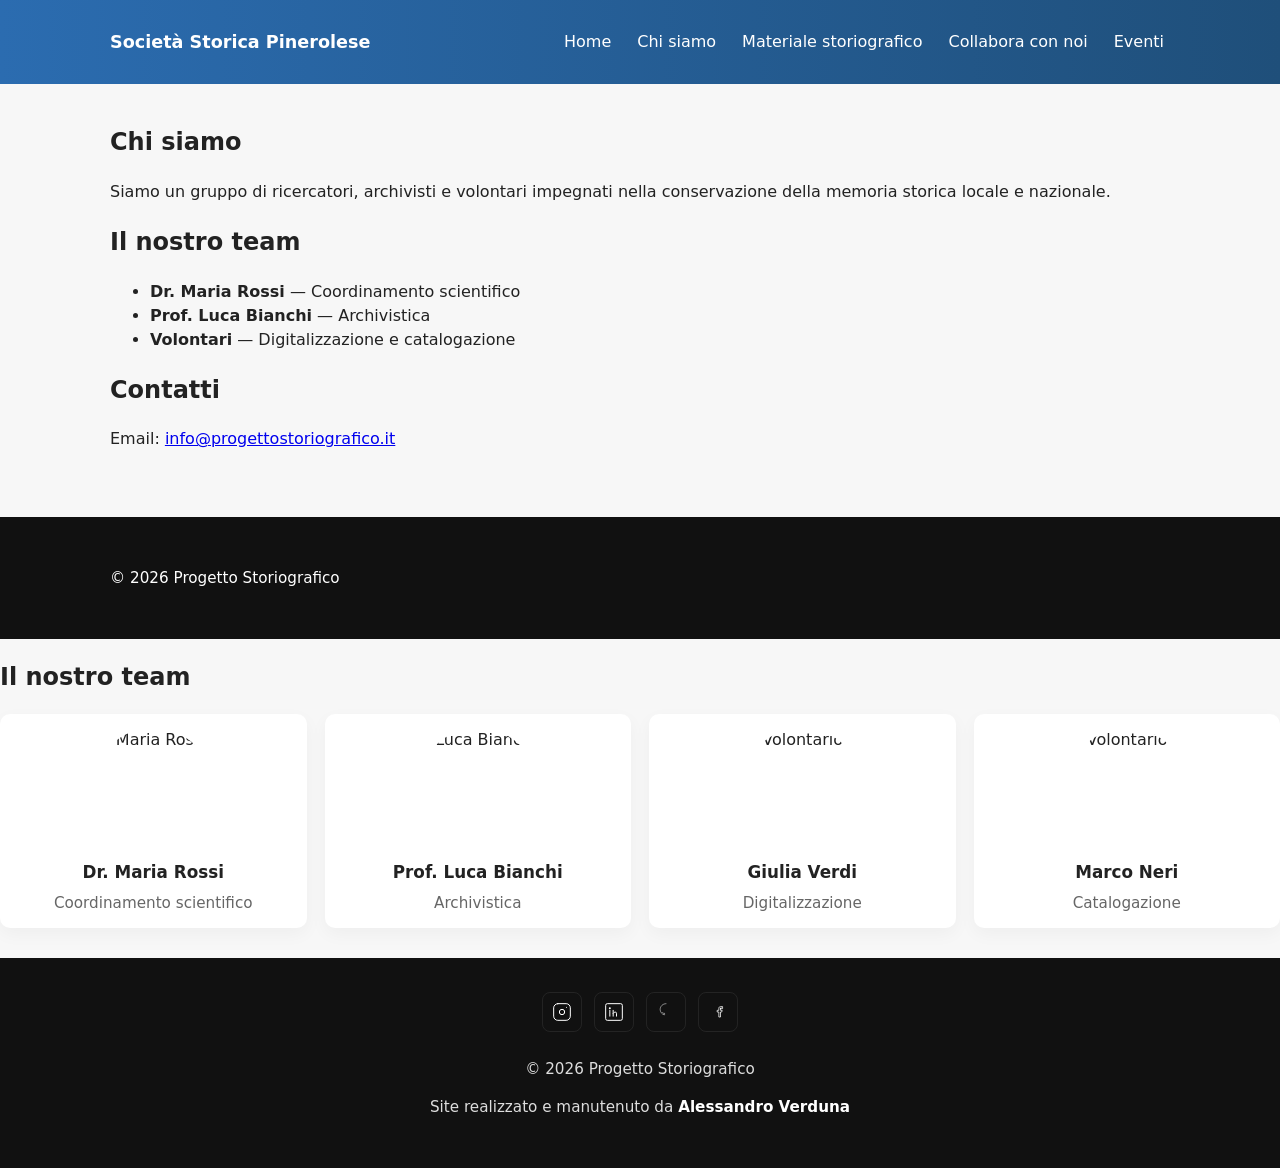
==== file_sito/chi-siamo.html @ bbac9b23 "sito funzionante s3 + cloufront https" ====
<!DOCTYPE html>
<html lang="it">
<head>
  <meta charset="utf-8">
  <meta name="viewport" content="width=device-width,initial-scale=1">
  <title>Chi siamo - Progetto Storiografico</title>
  <link rel="stylesheet" href="style.css">
</head>
<body>
  <header class="site-header">
    <div class="container">
      <a class="brand" href="index.html">Società Storica Pinerolese</a>
      <nav class="main-nav">
        <a href="index.html">Home</a>
        <a href="chi-siamo.html">Chi siamo</a>
        <a href="materiale.html">Materiale storiografico</a>
        <a href="collabora.html">Collabora con noi</a>
        <a href="eventi.html">Eventi</a>
      </nav>
      <button class="nav-toggle" aria-label="Apri menu">☰</button>
    </div>
  </header>

  <main class="container">
    <section>
      <h1>Chi siamo</h1>
      <p>Siamo un gruppo di ricercatori, archivisti e volontari impegnati nella conservazione della memoria storica locale e nazionale.</p>
    </section>

    <section>
      <h2>Il nostro team</h2>
      <ul class="team-list">
        <li><strong>Dr. Maria Rossi</strong> — Coordinamento scientifico</li>
        <li><strong>Prof. Luca Bianchi</strong> — Archivistica</li>
        <li><strong>Volontari</strong> — Digitalizzazione e catalogazione</li>
      </ul>
    </section>

    <section>
      <h2>Contatti</h2>
      <p>Email: <a href="mailto:info@progettostoriografico.it">info@progettostoriografico.it</a></p>
    </section>
  </main>

  <footer class="site-footer">
    <div class="container">
      <p>© 2026 Progetto Storiografico</p>
    </div>
  </footer>

  <script>
    document.querySelector('.nav-toggle').addEventListener('click', () => {
      document.querySelector('.main-nav').classList.toggle('open');
    });
  </script>

  <section>
  <h2>Il nostro team</h2>
  <ul class="team-grid" aria-label="Team">
    <li class="team-card">
      <img src="images/team1.jpg" alt="Maria Rossi">
      <h3>Dr. Maria Rossi</h3>
      <p>Coordinamento scientifico</p>
    </li>
    <li class="team-card">
      <img src="images/team2.jpg" alt="Luca Bianchi">
      <h3>Prof. Luca Bianchi</h3>
      <p>Archivistica</p>
    </li>
    <li class="team-card">
      <img src="images/team3.jpg" alt="Volontario 1">
      <h3>Giulia Verdi</h3>
      <p>Digitalizzazione</p>
    </li>
    <li class="team-card">
      <img src="images/team4.jpg" alt="Volontario 2">
      <h3>Marco Neri</h3>
      <p>Catalogazione</p>
    </li>
  </ul>
</section>

  <footer class="site-footer">
  <div class="container footer-inner">
    <div class="social-and-credit">
      <div class="social-links" aria-label="Link ai social">
        <a href="https://www.instagram.com/tuo-profilo" target="_blank" rel="noopener noreferrer" aria-label="Instagram">
          <!-- Instagram SVG -->
          <svg width="20" height="20" viewBox="0 0 24 24" fill="none" aria-hidden="true"><path d="M7 2h10a5 5 0 0 1 5 5v10a5 5 0 0 1-5 5H7a5 5 0 0 1-5-5V7a5 5 0 0 1 5-5z" stroke="currentColor" stroke-width="1.2" stroke-linecap="round" stroke-linejoin="round"/><circle cx="12" cy="12" r="3.2" stroke="currentColor" stroke-width="1.2"/><path d="M17.5 6.5h.01" stroke="currentColor" stroke-width="1.2" stroke-linecap="round"/></svg>
        </a>
        <a href="https://www.linkedin.com/in/tuo-profilo" target="_blank" rel="noopener noreferrer" aria-label="LinkedIn">
          <!-- LinkedIn SVG -->
          <svg width="20" height="20" viewBox="0 0 24 24" fill="none" aria-hidden="true"><rect x="2" y="2" width="20" height="20" rx="2" stroke="currentColor" stroke-width="1.2"/><path d="M7 10v7" stroke="currentColor" stroke-width="1.2" stroke-linecap="round"/><circle cx="7" cy="7.5" r="1.2" fill="currentColor"/><path d="M11 10v7" stroke="currentColor" stroke-width="1.2" stroke-linecap="round"/><path d="M11 13.5c1.2-1.8 4-1.9 4 0V17" stroke="currentColor" stroke-width="1.2" stroke-linecap="round"/></svg>
        </a>
        <a href="https://github.com/tuo-profilo" target="_blank" rel="noopener noreferrer" aria-label="GitHub">
          <!-- GitHub SVG -->
          <svg width="20" height="20" viewBox="0 0 24 24" fill="none" aria-hidden="true"><path d="M12 2C8.1 2 5 5.1 5 9c0 3 2 5.5 4.8 6.4.4.1.5-.2.5-.4v-1.4c-2 .4-2.5-.9-2.5-.9-.3-.8-.8-1- .8-1-.7-.5.1-.5.1-.5.8.1 1.2.8 1.2.8.7 1.2 1.8.9 2.2.7.1-.5.3-.9.6-1.1-1.6-.2-3.3-.8-3.3-3.6 0-.8.3-1.4.8-1.9-.1-.2-.4-1 .1-2 0 0 .7-.2 2.2.8.6-.2 1.3-.3 2-.3s1.4.1 2 .3c1.5-1 2.2-.8 2.2-.8.5 1 .2 1.8.1 2 .5.5.8 1.1.8 1.9 0 2.8-1.7 3.4-3.3 3.6.3.3.6.8.6 1.6v2.4c0 .2.1.5.6.4C17 14.5 19 12 19 9c0-3.9-3.1-7-7-7z" stroke="currentColor" stroke-width="0.6" stroke-linecap="round" stroke-linejoin="round"/></svg>
        </a>
        <a href="https://www.facebook.com/tuo-profilo" target="_blank" rel="noopener noreferrer" aria-label="Facebook">
          <!-- Facebook SVG -->
          <svg width="20" height="20" viewBox="0 0 24 24" fill="none" aria-hidden="true"><path d="M15 8h2.5V5.5H15c-1.1 0-2 .9-2 2V10H11v2h2v6h2v-6h1.5l.5-2H15V7.5c0-.3.2-.5.5-.5z" stroke="currentColor" stroke-width="0.9" stroke-linecap="round" stroke-linejoin="round"/></svg>
        </a>
      </div>

      <div class="site-credit">
        <p>© 2026 Progetto Storiografico</p>
        <p>Site realizzato e manutenuto da <strong>Alessandro Verduna</strong></p>
      </div>
    </div>
  </div>
</footer>

</body>
</html>
---- file_sito/style.css ----
:root{
  --bg:#f7f7f7;
  --card:#ffffff;
  --accent:#2b6cb0;
  --muted:#666;
  --dark:#222;
  --max-width:1100px;
  --radius:8px;
  --gap:18px;
  font-family: Inter, system-ui, -apple-system, "Segoe UI", Roboto, "Helvetica Neue", Arial;
}

*{box-sizing:border-box}
body{
  margin:0;
  background:var(--bg);
  color:var(--dark);
  line-height:1.5;
  -webkit-font-smoothing:antialiased;
}

.container{
  max-width:var(--max-width);
  margin:0 auto;
  padding:20px;
}

/* Header */
.site-header{
  background:linear-gradient(90deg,var(--accent),#1f4f7a);
  color:#fff;
}
.site-header .container{
  display:flex;
  align-items:center;
  gap:12px;
}
.brand{
  font-weight:700;
  color:#fff;
  text-decoration:none;
  font-size:1.1rem;
}
.main-nav{
  margin-left:auto;
  display:flex;
  gap:14px;
}
.main-nav a{
  color:#fff;
  text-decoration:none;
  padding:10px 6px;
  border-radius:6px;
}
.main-nav a:hover{background:rgba(255,255,255,0.06)}
.nav-toggle{
  display:none;
  background:transparent;
  border:0;
  color:#fff;
  font-size:1.2rem;
  cursor:pointer;
}

/* Hero */
.hero{
  background:var(--card);
  margin-top:20px;
  padding:28px;
  border-radius:var(--radius);
  box-shadow:0 6px 18px rgba(20,20,20,0.04);
}
.hero h1{margin:0 0 8px 0}
.cta{
  display:inline-block;
  background:var(--accent);
  color:#fff;
  padding:10px 14px;
  border-radius:6px;
  text-decoration:none;
}

/* Sections */
.intro, .highlights, .events-list{
  margin-top:var(--gap);
}
.highlights{
  display:grid;
  grid-template-columns:repeat(auto-fit,minmax(220px,1fr));
  gap:14px;
}
.highlights article{
  background:var(--card);
  padding:16px;
  border-radius:8px;
  box-shadow:0 4px 12px rgba(20,20,20,0.03);
}

/* Sub navigation for materiale */
.sub-nav{
  display:flex;
  gap:10px;
  flex-wrap:wrap;
  margin:12px 0 18px 0;
}
.sub-nav a{
  background:#fff;
  padding:8px 10px;
  border-radius:6px;
  text-decoration:none;
  color:var(--accent);
  border:1px solid #e6e6e6;
}

/* Forms */
.contact-form{
  display:grid;
  gap:10px;
  max-width:640px;
}
.contact-form input,
.contact-form textarea{
  padding:10px;
  border:1px solid #ddd;
  border-radius:6px;
  background:#fff;
}
.btn{
  background:var(--accent);
  color:#fff;
  padding:10px 14px;
  border-radius:6px;
  border:0;
  cursor:pointer;
}

/* Footer */
.site-footer{
  margin-top:30px;
  background:#111;
  color:#fff;
  padding:14px 0;
  font-size:0.95rem;
}
.site-footer a{color:#ddd; text-decoration:none}

/* Responsive */
@media (max-width:800px){
  .main-nav{display:none; position:absolute; right:20px; top:64px; background:var(--card); padding:12px; border-radius:8px; box-shadow:0 8px 24px rgba(0,0,0,0.12)}
  .main-nav.open{display:flex; flex-direction:column; width:200px}
  .nav-toggle{display:inline-block; margin-left:12px}
  .site-header .container{position:relative}
}

/* Footer social + credit */
.footer-inner{display:flex;flex-direction:column;gap:12px;align-items:center}
.social-and-credit{display:flex;flex-direction:column;gap:10px;align-items:center}
.social-links{display:flex;gap:12px}
.social-links a{display:inline-flex;align-items:center;justify-content:center;width:40px;height:40px;border-radius:8px;background:transparent;color:#fff;border:1px solid rgba(255,255,255,0.08);text-decoration:none}
.social-links a:hover{background:rgba(255,255,255,0.06);transform:translateY(-2px);transition:all .15s ease}
.site-credit{color:#ddd;text-align:center;font-size:0.95rem}
.site-credit strong{color:#fff}

/* Team grid for Chi siamo */
.team-grid{display:grid;grid-template-columns:repeat(auto-fit,minmax(200px,1fr));gap:18px;list-style:none;padding:0;margin:0}
.team-card{background:var(--card);padding:14px;border-radius:10px;display:flex;flex-direction:column;align-items:center;text-align:center;box-shadow:0 6px 18px rgba(20,20,20,0.04)}
.team-card img{width:120px;height:120px;border-radius:50%;object-fit:cover;margin-bottom:12px}
.team-card h3{margin:0;font-size:1.05rem}
.team-card p{margin:6px 0 0 0;color:var(--muted);font-size:0.95rem}
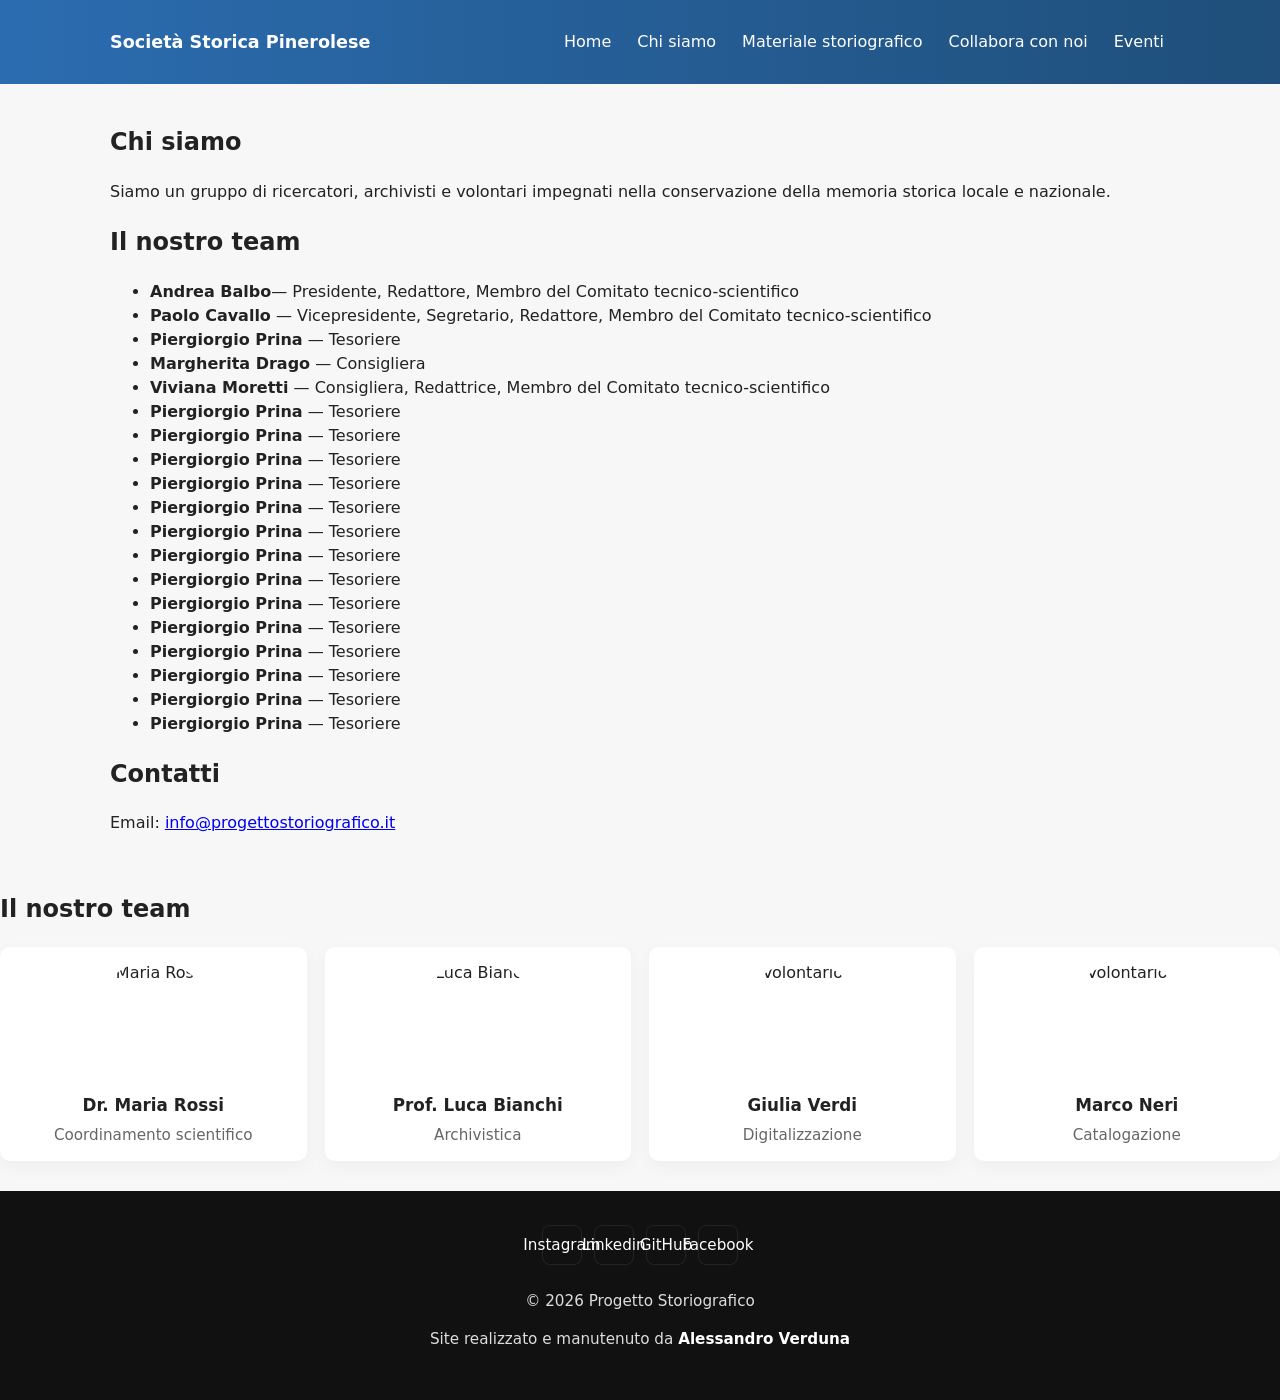
==== commit bffff769: "modifiche html sito" ====
--- a/file_sito/chi-siamo.html
+++ b/file_sito/chi-siamo.html
@@ -30,9 +30,25 @@
     <section>
       <h2>Il nostro team</h2>
       <ul class="team-list">
-        <li><strong>Dr. Maria Rossi</strong> — Coordinamento scientifico</li>
-        <li><strong>Prof. Luca Bianchi</strong> — Archivistica</li>
-        <li><strong>Volontari</strong> — Digitalizzazione e catalogazione</li>
+        <li><strong>Andrea Balbo</strong>— Presidente, Redattore, Membro del Comitato tecnico-scientifico</li>
+        <li><strong>Paolo Cavallo</strong> — Vicepresidente, Segretario, Redattore, Membro del Comitato tecnico-scientifico</li>
+        <li><strong>Piergiorgio Prina</strong> — Tesoriere</li>
+        <li><strong>Margherita Drago</strong> — Consigliera</li>
+        <li><strong>Viviana Moretti</strong> — Consigliera, Redattrice, Membro del Comitato tecnico-scientifico</li>
+        <li><strong>Piergiorgio Prina</strong> — Tesoriere</li>
+        <li><strong>Piergiorgio Prina</strong> — Tesoriere</li>
+        <li><strong>Piergiorgio Prina</strong> — Tesoriere</li>
+        <li><strong>Piergiorgio Prina</strong> — Tesoriere</li>
+        <li><strong>Piergiorgio Prina</strong> — Tesoriere</li>
+        <li><strong>Piergiorgio Prina</strong> — Tesoriere</li>
+        <li><strong>Piergiorgio Prina</strong> — Tesoriere</li>
+        <li><strong>Piergiorgio Prina</strong> — Tesoriere</li>
+        <li><strong>Piergiorgio Prina</strong> — Tesoriere</li>
+        <li><strong>Piergiorgio Prina</strong> — Tesoriere</li>
+        <li><strong>Piergiorgio Prina</strong> — Tesoriere</li>
+        <li><strong>Piergiorgio Prina</strong> — Tesoriere</li>
+        <li><strong>Piergiorgio Prina</strong> — Tesoriere</li>
+        <li><strong>Piergiorgio Prina</strong> — Tesoriere</li>
       </ul>
     </section>
 
@@ -41,12 +57,6 @@
       <p>Email: <a href="mailto:info@progettostoriografico.it">info@progettostoriografico.it</a></p>
     </section>
   </main>
-
-  <footer class="site-footer">
-    <div class="container">
-      <p>© 2026 Progetto Storiografico</p>
-    </div>
-  </footer>
 
   <script>
     document.querySelector('.nav-toggle').addEventListener('click', () => {
@@ -84,21 +94,17 @@
   <div class="container footer-inner">
     <div class="social-and-credit">
       <div class="social-links" aria-label="Link ai social">
-        <a href="https://www.instagram.com/tuo-profilo" target="_blank" rel="noopener noreferrer" aria-label="Instagram">
-          <!-- Instagram SVG -->
-          <svg width="20" height="20" viewBox="0 0 24 24" fill="none" aria-hidden="true"><path d="M7 2h10a5 5 0 0 1 5 5v10a5 5 0 0 1-5 5H7a5 5 0 0 1-5-5V7a5 5 0 0 1 5-5z" stroke="currentColor" stroke-width="1.2" stroke-linecap="round" stroke-linejoin="round"/><circle cx="12" cy="12" r="3.2" stroke="currentColor" stroke-width="1.2"/><path d="M17.5 6.5h.01" stroke="currentColor" stroke-width="1.2" stroke-linecap="round"/></svg>
+        <a href="https://www.instagram.com/societastoricapinerolese/">
+          Instagram
         </a>
-        <a href="https://www.linkedin.com/in/tuo-profilo" target="_blank" rel="noopener noreferrer" aria-label="LinkedIn">
-          <!-- LinkedIn SVG -->
-          <svg width="20" height="20" viewBox="0 0 24 24" fill="none" aria-hidden="true"><rect x="2" y="2" width="20" height="20" rx="2" stroke="currentColor" stroke-width="1.2"/><path d="M7 10v7" stroke="currentColor" stroke-width="1.2" stroke-linecap="round"/><circle cx="7" cy="7.5" r="1.2" fill="currentColor"/><path d="M11 10v7" stroke="currentColor" stroke-width="1.2" stroke-linecap="round"/><path d="M11 13.5c1.2-1.8 4-1.9 4 0V17" stroke="currentColor" stroke-width="1.2" stroke-linecap="round"/></svg>
+        <a href="https://www.linkedin.com/in/tuo-profilo">
+          Linkedin
         </a>
-        <a href="https://github.com/tuo-profilo" target="_blank" rel="noopener noreferrer" aria-label="GitHub">
-          <!-- GitHub SVG -->
-          <svg width="20" height="20" viewBox="0 0 24 24" fill="none" aria-hidden="true"><path d="M12 2C8.1 2 5 5.1 5 9c0 3 2 5.5 4.8 6.4.4.1.5-.2.5-.4v-1.4c-2 .4-2.5-.9-2.5-.9-.3-.8-.8-1- .8-1-.7-.5.1-.5.1-.5.8.1 1.2.8 1.2.8.7 1.2 1.8.9 2.2.7.1-.5.3-.9.6-1.1-1.6-.2-3.3-.8-3.3-3.6 0-.8.3-1.4.8-1.9-.1-.2-.4-1 .1-2 0 0 .7-.2 2.2.8.6-.2 1.3-.3 2-.3s1.4.1 2 .3c1.5-1 2.2-.8 2.2-.8.5 1 .2 1.8.1 2 .5.5.8 1.1.8 1.9 0 2.8-1.7 3.4-3.3 3.6.3.3.6.8.6 1.6v2.4c0 .2.1.5.6.4C17 14.5 19 12 19 9c0-3.9-3.1-7-7-7z" stroke="currentColor" stroke-width="0.6" stroke-linecap="round" stroke-linejoin="round"/></svg>
+        <a href="https://github.com/societa-storica-pinerolese/societastoricapinerolese-documents">
+        GitHub  
         </a>
-        <a href="https://www.facebook.com/tuo-profilo" target="_blank" rel="noopener noreferrer" aria-label="Facebook">
-          <!-- Facebook SVG -->
-          <svg width="20" height="20" viewBox="0 0 24 24" fill="none" aria-hidden="true"><path d="M15 8h2.5V5.5H15c-1.1 0-2 .9-2 2V10H11v2h2v6h2v-6h1.5l.5-2H15V7.5c0-.3.2-.5.5-.5z" stroke="currentColor" stroke-width="0.9" stroke-linecap="round" stroke-linejoin="round"/></svg>
+        <a href="https://www.facebook.com/p/Societa-storica-Pinerolese-100080433380857/">
+        Facebook  
         </a>
       </div>
 
--- a/file_sito/style.css
+++ b/file_sito/style.css
@@ -146,10 +146,39 @@
 
 /* Responsive */
 @media (max-width:800px){
-  .main-nav{display:none; position:absolute; right:20px; top:64px; background:var(--card); padding:12px; border-radius:8px; box-shadow:0 8px 24px rgba(0,0,0,0.12)}
-  .main-nav.open{display:flex; flex-direction:column; width:200px}
-  .nav-toggle{display:inline-block; margin-left:12px}
-  .site-header .container{position:relative}
+
+  /* Menu mobile nascosto */
+  .main-nav{
+    display:none;
+    position:absolute;
+    right:20px;
+    top:64px;
+    background:var(--card);
+    padding:12px;
+    border-radius:8px;
+    box-shadow:0 8px 24px rgba(0,0,0,0.12);
+    flex-direction:column;
+    width:200px;
+  }
+
+  /* Menu mobile aperto */
+  .main-nav.open{
+    display:flex;
+  }
+
+  /* Link leggibili su sfondo bianco */
+  .main-nav a{
+    color:var(--dark);
+  }
+
+  .nav-toggle{
+    display:inline-block;
+    margin-left:12px;
+  }
+
+  .site-header .container{
+    position:relative;
+  }
 }
 
 /* Footer social + credit */
@@ -161,7 +190,7 @@
 .site-credit{color:#ddd;text-align:center;font-size:0.95rem}
 .site-credit strong{color:#fff}
 
-/* Team grid for Chi siamo */
+/* Team grid */
 .team-grid{display:grid;grid-template-columns:repeat(auto-fit,minmax(200px,1fr));gap:18px;list-style:none;padding:0;margin:0}
 .team-card{background:var(--card);padding:14px;border-radius:10px;display:flex;flex-direction:column;align-items:center;text-align:center;box-shadow:0 6px 18px rgba(20,20,20,0.04)}
 .team-card img{width:120px;height:120px;border-radius:50%;object-fit:cover;margin-bottom:12px}
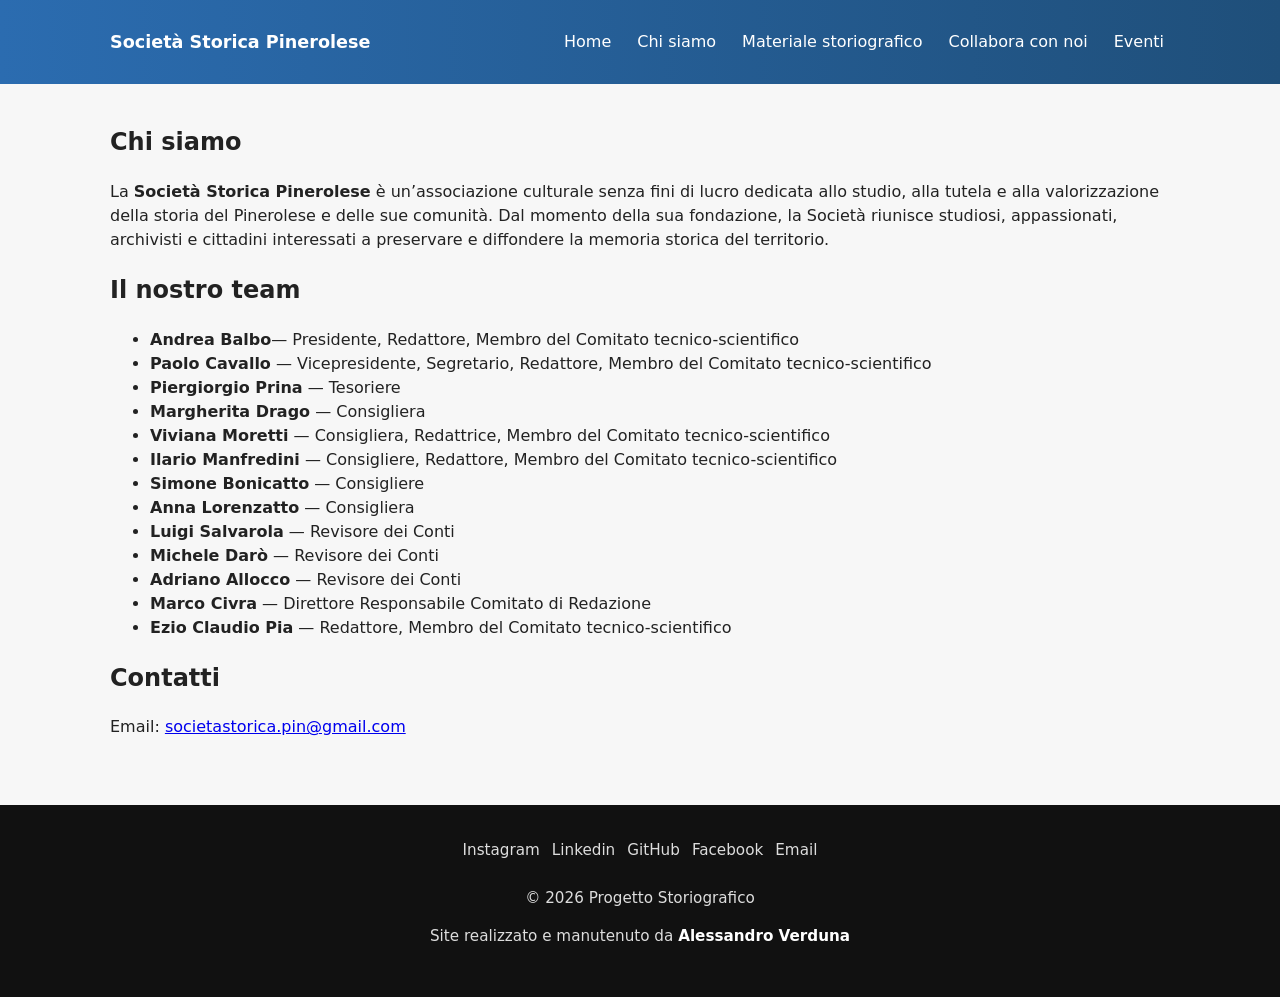
==== commit 5de540c5: "aggiornamento html" ====
--- a/file_sito/chi-siamo.html
+++ b/file_sito/chi-siamo.html
@@ -3,7 +3,7 @@
 <head>
   <meta charset="utf-8">
   <meta name="viewport" content="width=device-width,initial-scale=1">
-  <title>Chi siamo - Progetto Storiografico</title>
+  <title>Chi siamo - Società Storica Pinerolese</title>
   <link rel="stylesheet" href="style.css">
 </head>
 <body>
@@ -24,7 +24,9 @@
   <main class="container">
     <section>
       <h1>Chi siamo</h1>
-      <p>Siamo un gruppo di ricercatori, archivisti e volontari impegnati nella conservazione della memoria storica locale e nazionale.</p>
+      <p>La <strong>Società Storica Pinerolese</strong> è un’associazione culturale senza fini di lucro dedicata allo studio, alla tutela e alla valorizzazione della storia del Pinerolese e delle sue comunità. 
+        Dal momento della sua fondazione, la Società riunisce studiosi, appassionati, archivisti e cittadini interessati a preservare e diffondere la memoria storica del territorio.
+      </p>
     </section>
 
     <section>
@@ -35,26 +37,20 @@
         <li><strong>Piergiorgio Prina</strong> — Tesoriere</li>
         <li><strong>Margherita Drago</strong> — Consigliera</li>
         <li><strong>Viviana Moretti</strong> — Consigliera, Redattrice, Membro del Comitato tecnico-scientifico</li>
-        <li><strong>Piergiorgio Prina</strong> — Tesoriere</li>
-        <li><strong>Piergiorgio Prina</strong> — Tesoriere</li>
-        <li><strong>Piergiorgio Prina</strong> — Tesoriere</li>
-        <li><strong>Piergiorgio Prina</strong> — Tesoriere</li>
-        <li><strong>Piergiorgio Prina</strong> — Tesoriere</li>
-        <li><strong>Piergiorgio Prina</strong> — Tesoriere</li>
-        <li><strong>Piergiorgio Prina</strong> — Tesoriere</li>
-        <li><strong>Piergiorgio Prina</strong> — Tesoriere</li>
-        <li><strong>Piergiorgio Prina</strong> — Tesoriere</li>
-        <li><strong>Piergiorgio Prina</strong> — Tesoriere</li>
-        <li><strong>Piergiorgio Prina</strong> — Tesoriere</li>
-        <li><strong>Piergiorgio Prina</strong> — Tesoriere</li>
-        <li><strong>Piergiorgio Prina</strong> — Tesoriere</li>
-        <li><strong>Piergiorgio Prina</strong> — Tesoriere</li>
+        <li><strong>Ilario Manfredini</strong> — Consigliere, Redattore, Membro del Comitato tecnico-scientifico</li>
+        <li><strong>Simone Bonicatto</strong> — Consigliere</li>
+        <li><strong>Anna Lorenzatto</strong> — Consigliera</li>
+        <li><strong>Luigi Salvarola</strong> — Revisore dei Conti</li>
+        <li><strong>Michele Darò</strong> — Revisore dei Conti</li>
+        <li><strong>Adriano Allocco</strong> — Revisore dei Conti</li>
+        <li><strong>Marco Civra</strong> — Direttore Responsabile Comitato di Redazione</li>
+        <li><strong>Ezio Claudio Pia</strong> — Redattore, Membro del Comitato tecnico-scientifico</li>
       </ul>
     </section>
 
     <section>
       <h2>Contatti</h2>
-      <p>Email: <a href="mailto:info@progettostoriografico.it">info@progettostoriografico.it</a></p>
+      <p>Email: <a href="mailto:societastorica.pin@gmail.com">societastorica.pin@gmail.com</a></p>
     </section>
   </main>
 
@@ -63,32 +59,6 @@
       document.querySelector('.main-nav').classList.toggle('open');
     });
   </script>
-
-  <section>
-  <h2>Il nostro team</h2>
-  <ul class="team-grid" aria-label="Team">
-    <li class="team-card">
-      <img src="images/team1.jpg" alt="Maria Rossi">
-      <h3>Dr. Maria Rossi</h3>
-      <p>Coordinamento scientifico</p>
-    </li>
-    <li class="team-card">
-      <img src="images/team2.jpg" alt="Luca Bianchi">
-      <h3>Prof. Luca Bianchi</h3>
-      <p>Archivistica</p>
-    </li>
-    <li class="team-card">
-      <img src="images/team3.jpg" alt="Volontario 1">
-      <h3>Giulia Verdi</h3>
-      <p>Digitalizzazione</p>
-    </li>
-    <li class="team-card">
-      <img src="images/team4.jpg" alt="Volontario 2">
-      <h3>Marco Neri</h3>
-      <p>Catalogazione</p>
-    </li>
-  </ul>
-</section>
 
   <footer class="site-footer">
   <div class="container footer-inner">
@@ -106,6 +76,9 @@
         <a href="https://www.facebook.com/p/Societa-storica-Pinerolese-100080433380857/">
         Facebook  
         </a>
+        <a href="mailto:societastorica.pin@gmail.com">
+          Email
+        </a>
       </div>
 
       <div class="site-credit">
--- a/file_sito/style.css
+++ b/file_sito/style.css
@@ -184,9 +184,10 @@
 /* Footer social + credit */
 .footer-inner{display:flex;flex-direction:column;gap:12px;align-items:center}
 .social-and-credit{display:flex;flex-direction:column;gap:10px;align-items:center}
-.social-links{display:flex;gap:12px}
-.social-links a{display:inline-flex;align-items:center;justify-content:center;width:40px;height:40px;border-radius:8px;background:transparent;color:#fff;border:1px solid rgba(255,255,255,0.08);text-decoration:none}
-.social-links a:hover{background:rgba(255,255,255,0.06);transform:translateY(-2px);transition:all .15s ease}
+.social-links {
+  display:flex;
+  gap:12px;
+}
 .site-credit{color:#ddd;text-align:center;font-size:0.95rem}
 .site-credit strong{color:#fff}
 
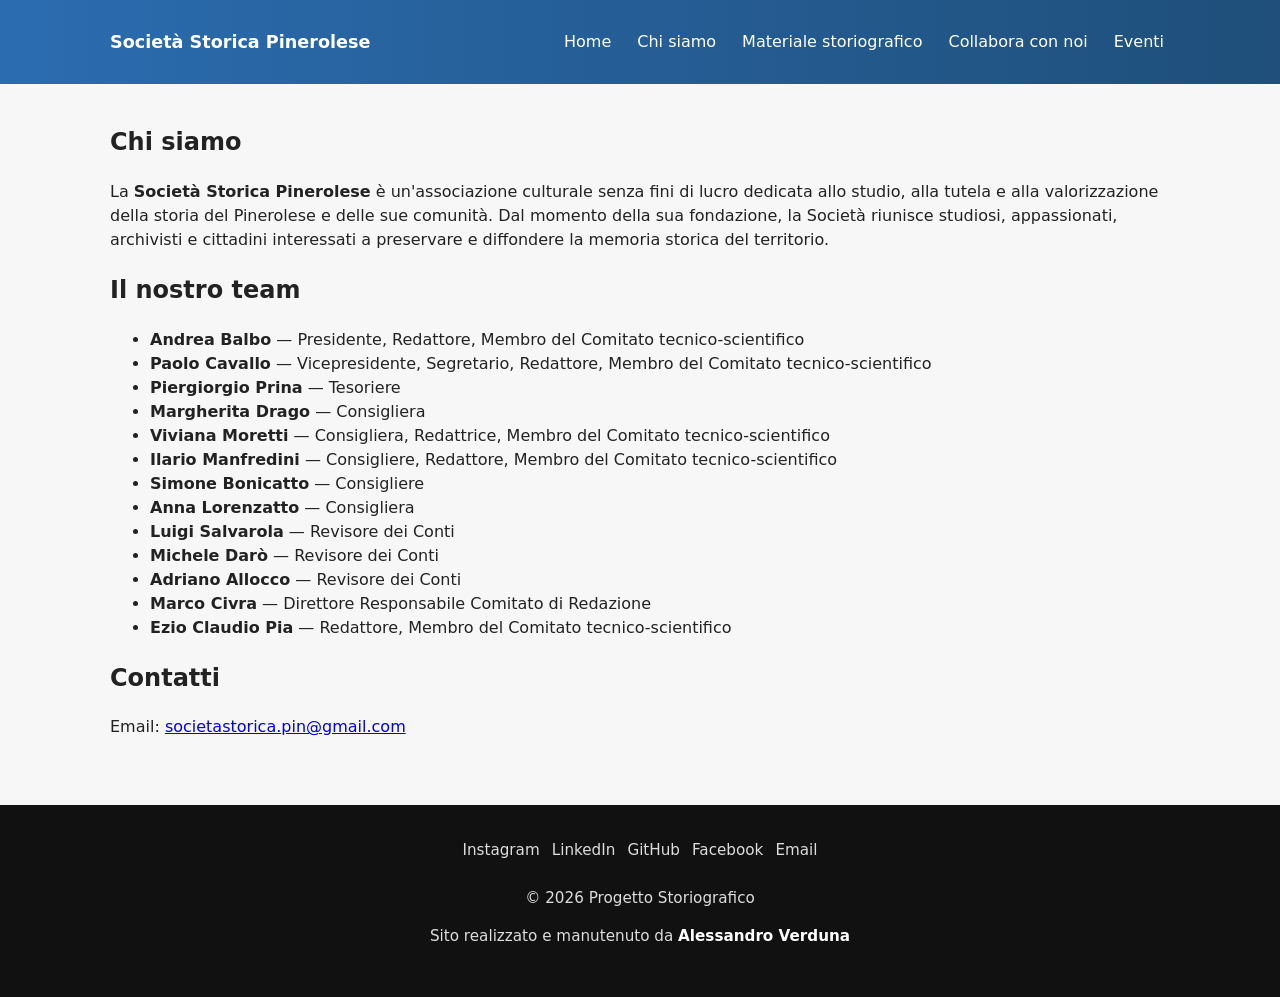
==== commit a9dc52e9: "commento degli html + risistemazione indentazione" ====
--- a/file_sito/chi-siamo.html
+++ b/file_sito/chi-siamo.html
@@ -1,15 +1,28 @@
 <!DOCTYPE html>
 <html lang="it">
+
 <head>
   <meta charset="utf-8">
-  <meta name="viewport" content="width=device-width,initial-scale=1">
+  <meta name="viewport" content="width=device-width, initial-scale=1">
   <title>Chi siamo - Società Storica Pinerolese</title>
   <link rel="stylesheet" href="style.css">
 </head>
+
 <body>
+
+  <!-- ============================================================
+    HEADER
+    Barra superiore con logo e menu di navigazione principale.
+    Identico in tutte le pagine del sito.
+    ============================================================ -->
   <header class="site-header">
     <div class="container">
+
+      <!-- Logo testuale: cliccabile, riporta alla homepage -->
       <a class="brand" href="index.html">Società Storica Pinerolese</a>
+
+      <!-- Menu principale — su mobile viene nascosto via CSS
+           e mostrato aggiungendo la classe .open con JS -->
       <nav class="main-nav">
         <a href="index.html">Home</a>
         <a href="chi-siamo.html">Chi siamo</a>
@@ -17,22 +30,43 @@
         <a href="collabora.html">Collabora con noi</a>
         <a href="eventi.html">Eventi</a>
       </nav>
+
+      <!-- Pulsante hamburger: visibile solo su schermi piccoli -->
       <button class="nav-toggle" aria-label="Apri menu">☰</button>
+
     </div>
   </header>
 
+
+  <!-- ============================================================
+    MAIN
+    Contenuto principale della pagina.
+    flex: 1 nel CSS garantisce che il footer resti sempre in fondo.
+    ============================================================ -->
   <main class="container">
+
+    <!-- Presentazione dell'associazione ---------------------------
+      Descrizione della natura giuridica, degli obiettivi
+      e della storia della società.
+    --------------------------------------------------------------- -->
     <section>
       <h1>Chi siamo</h1>
-      <p>La <strong>Società Storica Pinerolese</strong> è un’associazione culturale senza fini di lucro dedicata allo studio, alla tutela e alla valorizzazione della storia del Pinerolese e delle sue comunità. 
-        Dal momento della sua fondazione, la Società riunisce studiosi, appassionati, archivisti e cittadini interessati a preservare e diffondere la memoria storica del territorio.
+      <p>
+        La <strong>Società Storica Pinerolese</strong> è un'associazione culturale senza fini di lucro
+        dedicata allo studio, alla tutela e alla valorizzazione della storia del Pinerolese e delle sue
+        comunità. Dal momento della sua fondazione, la Società riunisce studiosi, appassionati,
+        archivisti e cittadini interessati a preservare e diffondere la memoria storica del territorio.
       </p>
     </section>
 
+    <!-- Il team ---------------------------------------------------
+      Elenco dei membri del consiglio direttivo, del comitato
+      di redazione e dei revisori dei conti, con i rispettivi ruoli.
+    --------------------------------------------------------------- -->
     <section>
       <h2>Il nostro team</h2>
       <ul class="team-list">
-        <li><strong>Andrea Balbo</strong>— Presidente, Redattore, Membro del Comitato tecnico-scientifico</li>
+        <li><strong>Andrea Balbo</strong> — Presidente, Redattore, Membro del Comitato tecnico-scientifico</li>
         <li><strong>Paolo Cavallo</strong> — Vicepresidente, Segretario, Redattore, Membro del Comitato tecnico-scientifico</li>
         <li><strong>Piergiorgio Prina</strong> — Tesoriere</li>
         <li><strong>Margherita Drago</strong> — Consigliera</li>
@@ -48,46 +82,58 @@
       </ul>
     </section>
 
+    <!-- Contatti --------------------------------------------------
+      Indirizzo email principale per comunicazioni dirette.
+    --------------------------------------------------------------- -->
     <section>
       <h2>Contatti</h2>
       <p>Email: <a href="mailto:societastorica.pin@gmail.com">societastorica.pin@gmail.com</a></p>
     </section>
+
   </main>
 
+
+  <!-- ============================================================
+    FOOTER
+    Barra inferiore con link ai social, email e crediti del sito.
+    ============================================================ -->
+  <footer class="site-footer">
+    <div class="container footer-inner">
+      <div class="social-and-credit">
+
+        <!-- Link ai canali social e contatti -->
+        <nav class="social-links" aria-label="Link ai social">
+          <a href="https://www.instagram.com/societastoricapinerolese/">Instagram</a>
+          <a href="https://www.linkedin.com/in/tuo-profilo">LinkedIn</a>
+          <a href="https://github.com/societa-storica-pinerolese/societastoricapinerolese-documents">GitHub</a>
+          <a href="https://www.facebook.com/p/Societa-storica-Pinerolese-100080433380857/">Facebook</a>
+          <a href="mailto:societastorica.pin@gmail.com">Email</a>
+        </nav>
+
+        <!-- Copyright e crediti dello sviluppatore -->
+        <div class="site-credit">
+          <p>© 2026 Progetto Storiografico</p>
+          <p>Sito realizzato e manutenuto da <strong>Alessandro Verduna</strong></p>
+        </div>
+
+      </div>
+    </div>
+  </footer>
+
+
+  <!-- ============================================================
+    SCRIPT — Menu mobile
+    Aggiunge/rimuove la classe .open sul <nav> quando si clicca
+    il pulsante hamburger, mostrando o nascondendo il menu.
+    ============================================================ -->
   <script>
-    document.querySelector('.nav-toggle').addEventListener('click', () => {
-      document.querySelector('.main-nav').classList.toggle('open');
+    const btn = document.querySelector('.nav-toggle');
+    const nav = document.querySelector('.main-nav');
+
+    btn.addEventListener('click', () => {
+      nav.classList.toggle('open');
     });
   </script>
 
-  <footer class="site-footer">
-  <div class="container footer-inner">
-    <div class="social-and-credit">
-      <div class="social-links" aria-label="Link ai social">
-        <a href="https://www.instagram.com/societastoricapinerolese/">
-          Instagram
-        </a>
-        <a href="https://www.linkedin.com/in/tuo-profilo">
-          Linkedin
-        </a>
-        <a href="https://github.com/societa-storica-pinerolese/societastoricapinerolese-documents">
-        GitHub  
-        </a>
-        <a href="https://www.facebook.com/p/Societa-storica-Pinerolese-100080433380857/">
-        Facebook  
-        </a>
-        <a href="mailto:societastorica.pin@gmail.com">
-          Email
-        </a>
-      </div>
-
-      <div class="site-credit">
-        <p>© 2026 Progetto Storiografico</p>
-        <p>Site realizzato e manutenuto da <strong>Alessandro Verduna</strong></p>
-      </div>
-    </div>
-  </div>
-</footer>
-
 </body>
-</html>+</html>
--- a/file_sito/style.css
+++ b/file_sito/style.css
@@ -1,199 +1,336 @@
-:root{
-  --bg:#f7f7f7;
-  --card:#ffffff;
-  --accent:#2b6cb0;
-  --muted:#666;
-  --dark:#222;
-  --max-width:1100px;
-  --radius:8px;
-  --gap:18px;
+/* ============================================================
+   VARIABILI GLOBALI
+   Colori, dimensioni e font usati in tutto il sito
+   ============================================================ */
+:root {
+  --bg:          #f7f7f7;
+  --card:        #ffffff;
+  --accent:      #2b6cb0;
+  --muted:       #666;
+  --dark:        #222;
+  --max-width:   1100px;
+  --radius:      8px;
+  --gap:         18px;
   font-family: Inter, system-ui, -apple-system, "Segoe UI", Roboto, "Helvetica Neue", Arial;
 }
 
-*{box-sizing:border-box}
-body{
-  margin:0;
-  background:var(--bg);
-  color:var(--dark);
-  line-height:1.5;
-  -webkit-font-smoothing:antialiased;
-}
-
-.container{
-  max-width:var(--max-width);
-  margin:0 auto;
-  padding:20px;
-}
-
-/* Header */
-.site-header{
-  background:linear-gradient(90deg,var(--accent),#1f4f7a);
-  color:#fff;
-}
-.site-header .container{
-  display:flex;
-  align-items:center;
-  gap:12px;
-}
-.brand{
-  font-weight:700;
-  color:#fff;
-  text-decoration:none;
-  font-size:1.1rem;
-}
-.main-nav{
-  margin-left:auto;
-  display:flex;
-  gap:14px;
-}
-.main-nav a{
-  color:#fff;
-  text-decoration:none;
-  padding:10px 6px;
-  border-radius:6px;
-}
-.main-nav a:hover{background:rgba(255,255,255,0.06)}
-.nav-toggle{
-  display:none;
-  background:transparent;
-  border:0;
-  color:#fff;
-  font-size:1.2rem;
-  cursor:pointer;
-}
-
-/* Hero */
-.hero{
-  background:var(--card);
-  margin-top:20px;
-  padding:28px;
-  border-radius:var(--radius);
-  box-shadow:0 6px 18px rgba(20,20,20,0.04);
-}
-.hero h1{margin:0 0 8px 0}
-.cta{
-  display:inline-block;
-  background:var(--accent);
-  color:#fff;
-  padding:10px 14px;
-  border-radius:6px;
-  text-decoration:none;
-}
-
-/* Sections */
-.intro, .highlights, .events-list{
-  margin-top:var(--gap);
-}
-.highlights{
-  display:grid;
-  grid-template-columns:repeat(auto-fit,minmax(220px,1fr));
-  gap:14px;
-}
-.highlights article{
-  background:var(--card);
-  padding:16px;
-  border-radius:8px;
-  box-shadow:0 4px 12px rgba(20,20,20,0.03);
-}
-
-/* Sub navigation for materiale */
-.sub-nav{
-  display:flex;
-  gap:10px;
-  flex-wrap:wrap;
-  margin:12px 0 18px 0;
-}
-.sub-nav a{
-  background:#fff;
-  padding:8px 10px;
-  border-radius:6px;
-  text-decoration:none;
-  color:var(--accent);
-  border:1px solid #e6e6e6;
-}
-
-/* Forms */
-.contact-form{
-  display:grid;
-  gap:10px;
-  max-width:640px;
-}
+
+/* ============================================================
+   RESET & BASE
+   ============================================================ */
+* {
+  box-sizing: border-box;
+}
+
+body {
+  margin:                  0;
+  background:              var(--bg);
+  color:                   var(--dark);
+  line-height:             1.5;
+  -webkit-font-smoothing:  antialiased;
+
+  /* Layout a colonna: permette al footer di restare sempre in fondo
+     anche quando il contenuto non riempie tutta la finestra */
+  min-height:     100vh;
+  display:        flex;
+  flex-direction: column;
+}
+
+
+/* ============================================================
+   LAYOUT — CONTENITORE CENTRATO
+   ============================================================ */
+.container {
+  max-width: var(--max-width);
+  margin:    0 auto;
+  padding:   20px;
+}
+
+/* Il main si espande per occupare tutto lo spazio disponibile,
+   spingendo il footer verso il basso */
+main.container {
+  flex: 1;
+}
+
+
+/* ============================================================
+   HEADER & NAVIGAZIONE
+   ============================================================ */
+.site-header {
+  background: linear-gradient(90deg, var(--accent), #1f4f7a);
+  color:      #fff;
+}
+
+.site-header .container {
+  display:     flex;
+  align-items: center;
+  gap:         12px;
+}
+
+/* Logo / nome del sito */
+.brand {
+  font-weight:     700;
+  color:           #fff;
+  text-decoration: none;
+  font-size:       1.1rem;
+}
+
+/* Menu di navigazione principale */
+.main-nav {
+  margin-left: auto;
+  display:     flex;
+  gap:         14px;
+}
+
+.main-nav a {
+  color:           #fff;
+  text-decoration: none;
+  padding:         10px 6px;
+  border-radius:   6px;
+}
+
+.main-nav a:hover {
+  background: rgba(255, 255, 255, 0.06);
+}
+
+/* Pulsante hamburger — visibile solo su mobile */
+.nav-toggle {
+  display:    none;
+  background: transparent;
+  border:     0;
+  color:      #fff;
+  font-size:  1.2rem;
+  cursor:     pointer;
+}
+
+
+/* ============================================================
+   HERO — Banner principale della homepage
+   ============================================================ */
+.hero {
+  background:    var(--card);
+  margin-top:    20px;
+  padding:       28px;
+  border-radius: var(--radius);
+  box-shadow:    0 6px 18px rgba(20, 20, 20, 0.04);
+}
+
+.hero h1 {
+  margin: 0 0 8px 0;
+}
+
+/* Bottone call-to-action */
+.cta {
+  display:         inline-block;
+  background:      var(--accent);
+  color:           #fff;
+  padding:         10px 14px;
+  border-radius:   6px;
+  text-decoration: none;
+}
+
+
+/* ============================================================
+   SEZIONI DI CONTENUTO
+   ============================================================ */
+
+/* Spaziatura verticale comune a intro, highlights ed eventi */
+.intro,
+.highlights,
+.events-list {
+  margin-top: var(--gap);
+}
+
+/* Griglia delle tre card (Ricercare / Conservare / Diffondere) */
+.highlights {
+  display:               grid;
+  grid-template-columns: repeat(auto-fit, minmax(220px, 1fr));
+  gap:                   14px;
+}
+
+.highlights article {
+  background:    var(--card);
+  padding:       16px;
+  border-radius: 8px;
+  box-shadow:    0 4px 12px rgba(20, 20, 20, 0.03);
+}
+
+
+/* ============================================================
+   SUB-NAVIGAZIONE — Usata nella pagina "Materiale storiografico"
+   ============================================================ */
+.sub-nav {
+  display:   flex;
+  gap:       10px;
+  flex-wrap: wrap;
+  margin:    12px 0 18px 0;
+}
+
+.sub-nav a {
+  background:      #fff;
+  padding:         8px 10px;
+  border-radius:   6px;
+  text-decoration: none;
+  color:           var(--accent);
+  border:          1px solid #e6e6e6;
+}
+
+
+/* ============================================================
+   FORM DI CONTATTO
+   ============================================================ */
+.contact-form {
+  display:   grid;
+  gap:       10px;
+  max-width: 640px;
+}
+
 .contact-form input,
-.contact-form textarea{
-  padding:10px;
-  border:1px solid #ddd;
-  border-radius:6px;
-  background:#fff;
-}
-.btn{
-  background:var(--accent);
-  color:#fff;
-  padding:10px 14px;
-  border-radius:6px;
-  border:0;
-  cursor:pointer;
-}
-
-/* Footer */
-.site-footer{
-  margin-top:30px;
-  background:#111;
-  color:#fff;
-  padding:14px 0;
-  font-size:0.95rem;
-}
-.site-footer a{color:#ddd; text-decoration:none}
-
-/* Responsive */
-@media (max-width:800px){
-
-  /* Menu mobile nascosto */
-  .main-nav{
-    display:none;
-    position:absolute;
-    right:20px;
-    top:64px;
-    background:var(--card);
-    padding:12px;
-    border-radius:8px;
-    box-shadow:0 8px 24px rgba(0,0,0,0.12);
-    flex-direction:column;
-    width:200px;
-  }
-
-  /* Menu mobile aperto */
-  .main-nav.open{
-    display:flex;
-  }
-
-  /* Link leggibili su sfondo bianco */
-  .main-nav a{
-    color:var(--dark);
-  }
-
-  .nav-toggle{
-    display:inline-block;
-    margin-left:12px;
-  }
-
-  .site-header .container{
-    position:relative;
-  }
-}
-
-/* Footer social + credit */
-.footer-inner{display:flex;flex-direction:column;gap:12px;align-items:center}
-.social-and-credit{display:flex;flex-direction:column;gap:10px;align-items:center}
+.contact-form textarea {
+  padding:       10px;
+  border:        1px solid #ddd;
+  border-radius: 6px;
+  background:    #fff;
+}
+
+/* Bottone generico */
+.btn {
+  background:    var(--accent);
+  color:         #fff;
+  padding:       10px 14px;
+  border-radius: 6px;
+  border:        0;
+  cursor:        pointer;
+}
+
+
+/* ============================================================
+   FOOTER
+   ============================================================ */
+.site-footer {
+  margin-top: 30px;
+  background: #111;
+  color:      #fff;
+  padding:    14px 0;
+  font-size:  0.95rem;
+}
+
+.site-footer a {
+  color:           #ddd;
+  text-decoration: none;
+}
+
+/* Contenitore interno: social link + crediti centrati */
+.footer-inner {
+  display:        flex;
+  flex-direction: column;
+  gap:            12px;
+  align-items:    center;
+}
+
+.social-and-credit {
+  display:        flex;
+  flex-direction: column;
+  gap:            10px;
+  align-items:    center;
+}
+
 .social-links {
-  display:flex;
-  gap:12px;
-}
-.site-credit{color:#ddd;text-align:center;font-size:0.95rem}
-.site-credit strong{color:#fff}
-
-/* Team grid */
-.team-grid{display:grid;grid-template-columns:repeat(auto-fit,minmax(200px,1fr));gap:18px;list-style:none;padding:0;margin:0}
-.team-card{background:var(--card);padding:14px;border-radius:10px;display:flex;flex-direction:column;align-items:center;text-align:center;box-shadow:0 6px 18px rgba(20,20,20,0.04)}
-.team-card img{width:120px;height:120px;border-radius:50%;object-fit:cover;margin-bottom:12px}
-.team-card h3{margin:0;font-size:1.05rem}
-.team-card p{margin:6px 0 0 0;color:var(--muted);font-size:0.95rem}+  display: flex;
+  gap:     12px;
+}
+
+.site-credit {
+  color:      #ddd;
+  text-align: center;
+  font-size:  0.95rem;
+}
+
+.site-credit strong {
+  color: #fff;
+}
+
+
+/* ============================================================
+   GRIGLIA DEL TEAM — Usata nella pagina "Chi siamo"
+   ============================================================ */
+.team-grid {
+  display:               grid;
+  grid-template-columns: repeat(auto-fit, minmax(200px, 1fr));
+  gap:                   18px;
+  list-style:            none;
+  padding:               0;
+  margin:                0;
+}
+
+.team-card {
+  background:     var(--card);
+  padding:        14px;
+  border-radius:  10px;
+  display:        flex;
+  flex-direction: column;
+  align-items:    center;
+  text-align:     center;
+  box-shadow:     0 6px 18px rgba(20, 20, 20, 0.04);
+}
+
+.team-card img {
+  width:         120px;
+  height:        120px;
+  border-radius: 50%;
+  object-fit:    cover;
+  margin-bottom: 12px;
+}
+
+.team-card h3 {
+  margin:    0;
+  font-size: 1.05rem;
+}
+
+.team-card p {
+  margin:    6px 0 0 0;
+  color:     var(--muted);
+  font-size: 0.95rem;
+}
+
+
+/* ============================================================
+   RESPONSIVE — Mobile (max 800px)
+   ============================================================ */
+@media (max-width: 800px) {
+
+  /* Header: necessario per posizionare il menu a tendina */
+  .site-header .container {
+    position: relative;
+  }
+
+  /* Pulsante hamburger visibile */
+  .nav-toggle {
+    display:     inline-block;
+    margin-left: 12px;
+  }
+
+  /* Menu nascosto di default su mobile */
+  .main-nav {
+    display:        none;
+    position:       absolute;
+    right:          20px;
+    top:            64px;
+    background:     var(--card);
+    padding:        12px;
+    border-radius:  8px;
+    box-shadow:     0 8px 24px rgba(0, 0, 0, 0.12);
+    flex-direction: column;
+    width:          200px;
+  }
+
+  /* Menu aperto tramite JS (toggle classe .open) */
+  .main-nav.open {
+    display: flex;
+  }
+
+  /* Link leggibili su sfondo bianco del menu mobile */
+  .main-nav a {
+    color: var(--dark);
+  }
+}
